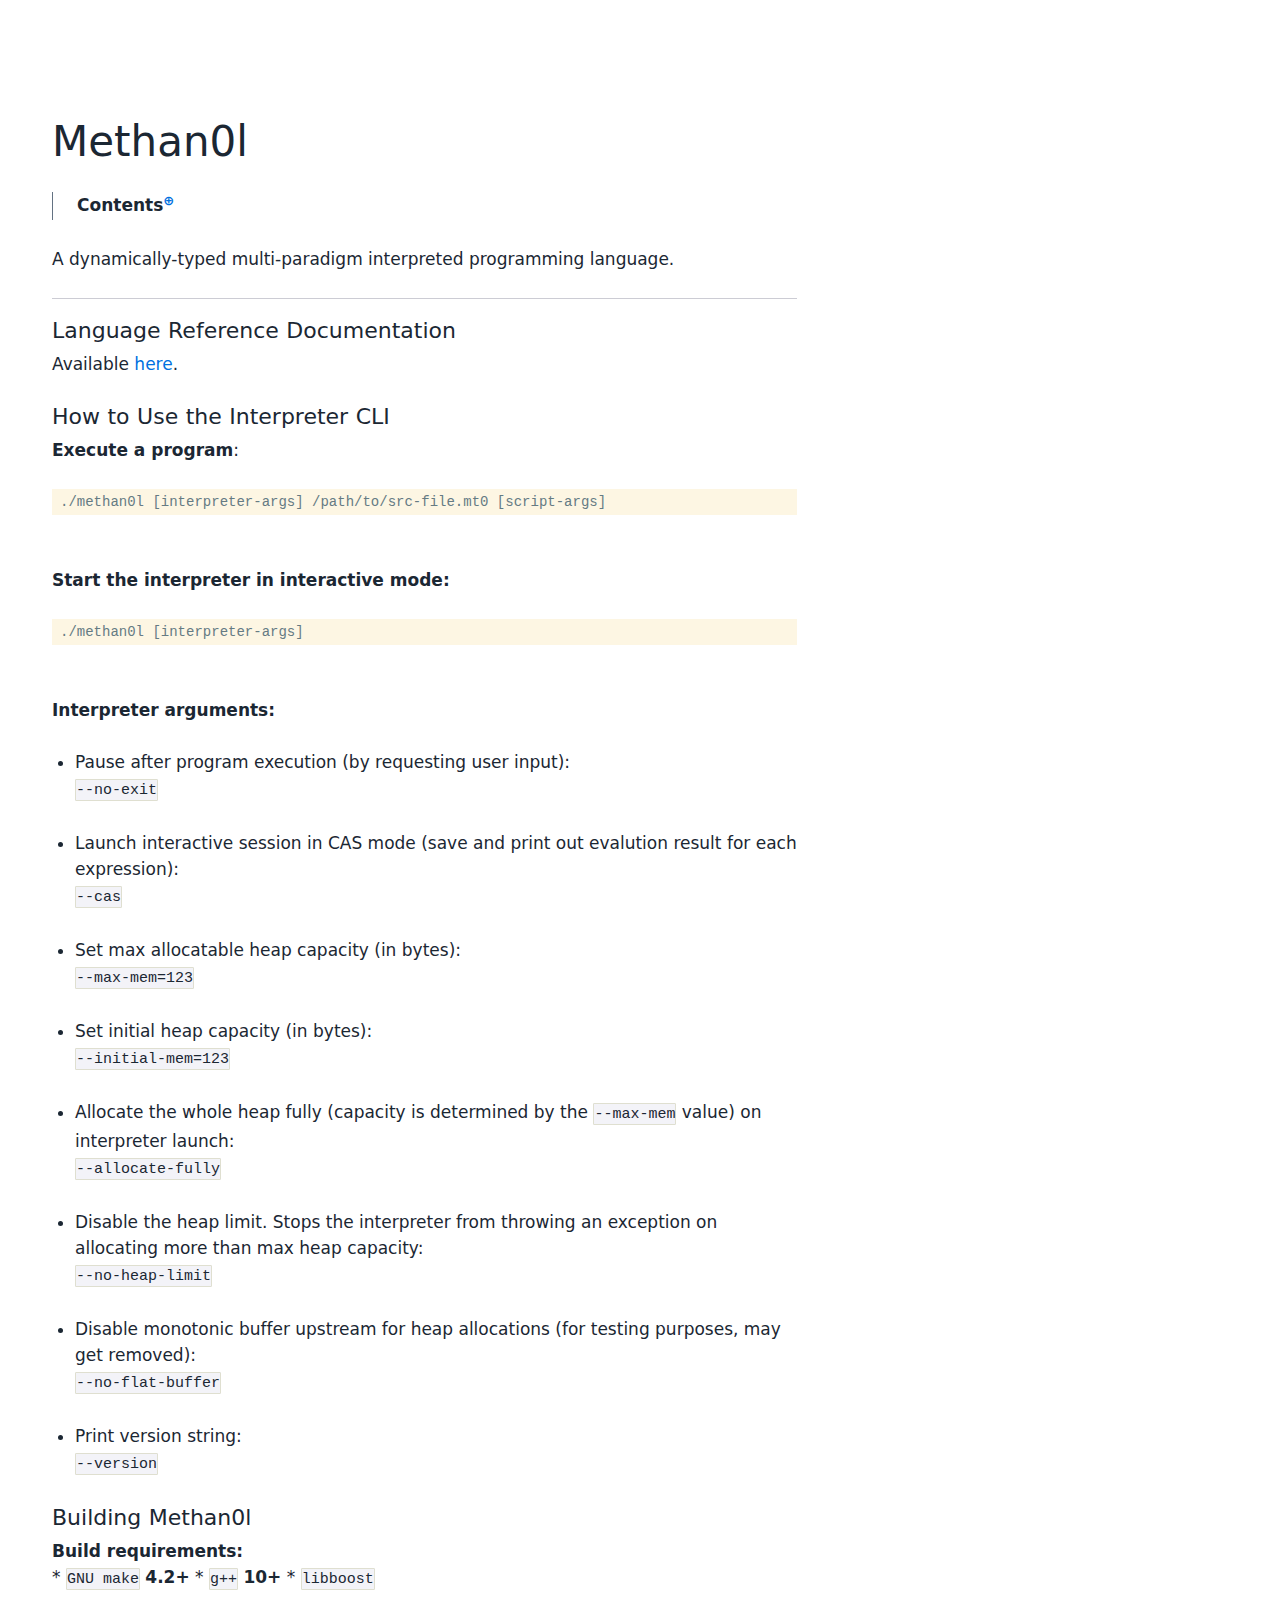
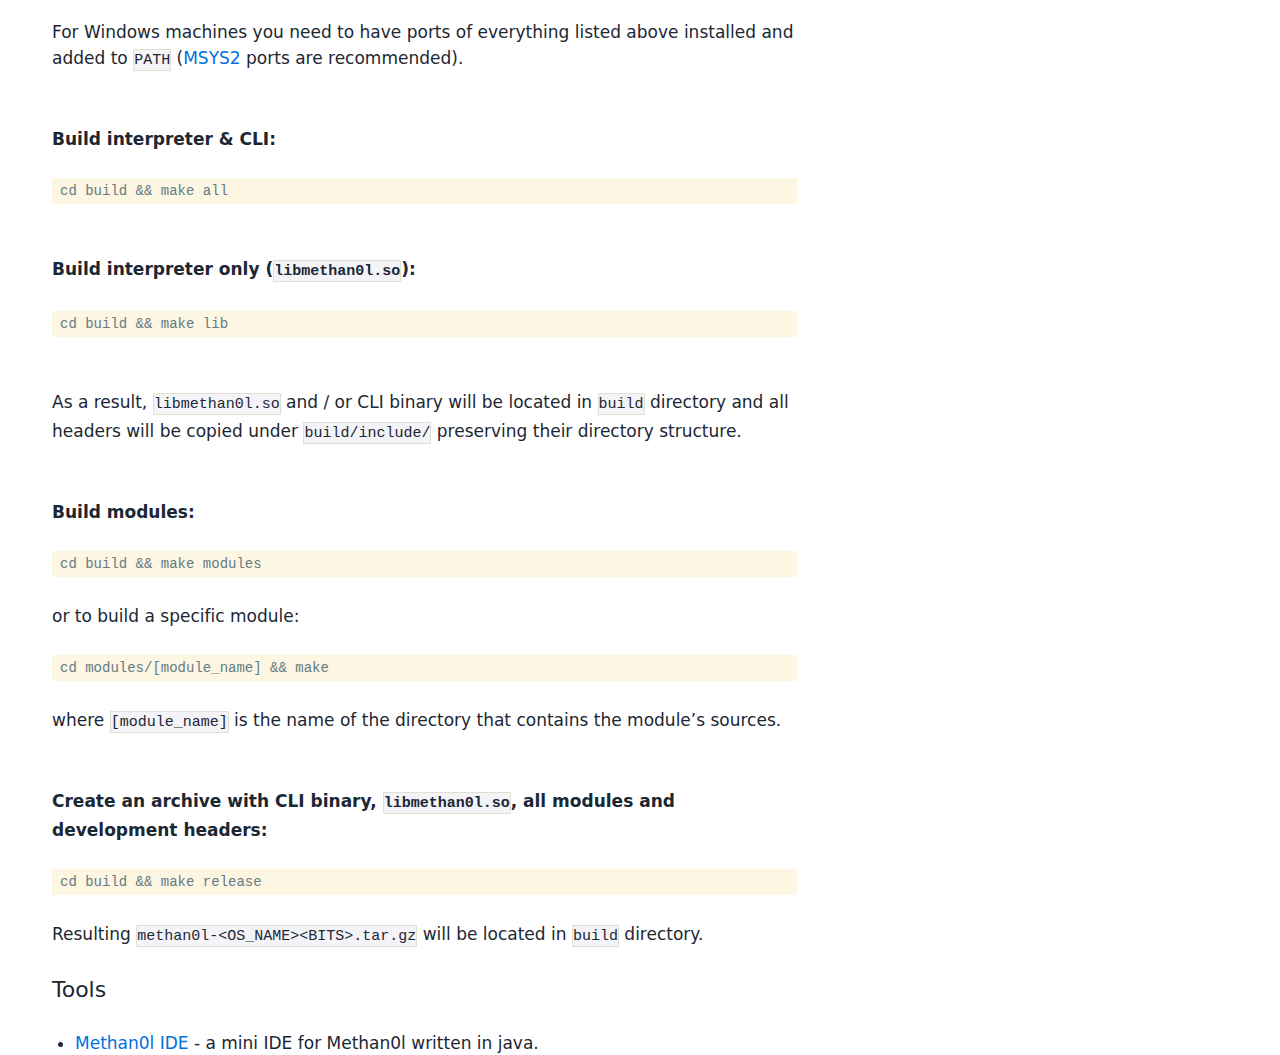
==== index.html @ 32762dda "Index page" ====
<!DOCTYPE html>
<html xmlns="http://www.w3.org/1999/xhtml" lang xml:lang>
<head>
  <meta charset="utf-8" />
  <meta name="generator" content="pandoc-markdown-css-theme" />
  <meta name="viewport" content="width=device-width, initial-scale=1.0, user-scalable=yes" />
  <meta name="keywords" content="Methan0l" />
  <title>Methan0l</title>
  <style type="text/css">
:root {

color-scheme: dark;
--background-color: #fff;
--color-text: #1b2733;
--color-text-secondary: #637282;
--color-link: #0070e0;
--color-sidenote: #616970;
--highlight-red: #ea9999;
--highlight-yellow: #ffe599;
--highlight-green: #b6d7a8;
--highlight-blue: #a4c2f4;
--highlight-purple: #b4a7d6;
--color-inline-code: #1b2733;
--color-inline-code-bg: #f3f3f8;
--color-border: #dfdfd0;
--color-border-heavy: #ccccd4;
--color-table-heading: #f3f3fb;

--font-family-prose: system-ui,-apple-system,BlinkMacSystemFont,"Segoe UI",Roboto,Oxygen,Ubuntu,Cantarell,"Open Sans","Helvetica Neue",sans-serif;
--font-family-heading: system-ui,-apple-system,BlinkMacSystemFont,"Segoe UI",Roboto,Oxygen,Ubuntu,Cantarell,"Open Sans","Helvetica Neue",sans-serif;
--font-family-code: Menlo, monospace;
--side-note-number-font-family: var(--font-family-prose);
--line-height: 26px;
--font-size: 17px;
--inline-code-font-size: 15px;
--code-block-font-size: 14px;
--code-block-side-padding: 8px;
--line-numbers-font-size: 12px;
--tight-code-line-height: 18px;
--tight-code-padding-top: 5px;
--side-note-line-height: 20px;
--side-note-font-size: 13px;
--side-note-code-font-size: 13px;
--side-note-baseline-offset: 4px;
--side-note-sup-offset: -6px;
--side-note-number-hang-left: -6px;
--side-note-text-indent: -9px;
--heading-font-weight: 500;
--title-font-size: 42px;
--title-code-font-size: 40px;
--title-line-height: 48px;
--title-margin-top: 92px;
--h1-font-size: 32px;
--h1-code-font-size: 29px;
--h1-line-height: 36px;
--h1-word-spacing: 1px;
--h1-margin-top: 30px;
--h1-margin-bottom: 12px;
--h2-font-size: 22px;
--h2-code-font-size: 20px;
--h2-line-height: 28px;
--h2-word-spacing: 0.5px;
--h2-margin-top: 18px;
--h2-margin-bottom: 6px;
--ul-indent-size: 23px;
--ol-indent-size: 19px;
--ol-li-padding-left: 4px;
--hr-margin-top: 18px;
--hr-margin-bottom: calc(var(--line-height) - var(--hr-margin-top) - 1px);
--extra-wide-scale-factor: 1.5;
--figcaption-line-height: 21px;
--figcaption-font-size: 14px;
--figcaption-code-font-size: 13px;
--figcaption-gap: 6px;
--captioned-figure-gap: 10px;
--table-line-height: 21px;
--table-font-size: 14px;
--table-code-font-size: 13px;
--nav-toc-font-size: 12px;
--nav-toc-code-font-size: 12px;
--nav-toc-indent: 15px;
--nav-toc-baseline-offset: 2px;

--main-width: 745px;

--main-width-narrow: 550px;
--side-note-max-width: 300px;
}
@media (prefers-color-scheme: dark) {
:root {
--background-color: #161313;
--color-text: #f7f5f2;
--color-text-secondary: #9d9b99;
--color-link: #2994ff;
--color-sidenote: #b4b2af;
--highlight-red: #660000;
--highlight-yellow: #7f6000;
--highlight-green: #274e13;
--highlight-blue: #1c4587;
--highlight-purple: #351c75;
--color-inline-code: #f7f5f2;
--color-inline-code-bg: #242121;
--color-border: #393635;
--color-border-heavy: #524f4d;
--color-table-heading: #242121;
}
}
*, *:after, *:before {
box-sizing: border-box;
margin: 0;
padding: 0;
-webkit-tap-highlight-color: rgba(0,0,0,0);
-webkit-font-smoothing: antialiased;
-moz-osx-font-smoothing: grayscale;
}
html {

-webkit-text-size-adjust: 100%;
}
body {
font-family: var(--font-family-prose);
color: var(--color-text);
font-size: var(--font-size);
line-height: var(--line-height);
-webkit-font-variant-ligatures: no-common-ligatures;
font-variant-ligatures: no-common-ligatures;

hanging-punctuation: first;
margin: 0;
padding: 0;
padding-top: var(--title-margin-top);
width: 100%;
background-color: var(--background-color);
}
@media print {
body {
background-color: initial;
}
}


.only-light-mode {
display: inherit;
}
.only-dark-mode {
display: none;
}
@media (prefers-color-scheme: dark) {
.only-light-mode {
display: none;
}
.only-dark-mode {
display: inherit;
}
}



.sidenote,
.marginnote {
color: var(--color-sidenote);
font-size: var(--side-note-font-size);
line-height: var(--side-note-line-height);
vertical-align: baseline;

margin-top: var(--side-note-baseline-offset);
}
.sidenote code,
.marginnote code {
color: var(--color-sidenote);
}
main {
counter-reset: sidenote-counter;
}
.sidenote-number {
counter-increment: sidenote-counter;
}
.sidenote-number:after,
.sidenote:before {
content: counter(sidenote-counter);
position: relative;
}
nav#TOC label,
label.margin-toggle:not(.sidenote-number),
.sidenote-number:after,
.sidenote:before,
.footnote-ref sup,
sup {
font-size: var(--side-note-font-size);
font-weight: 700;
font-family: var(--side-note-number-font-family);
-webkit-font-feature-settings: "tnum" 1;
font-feature-settings: "tnum" 1;

vertical-align: baseline;
position: relative;
top: var(--side-note-sup-offset);
}
sup {
font-weight: inherit;
}

.sidenote:before { left: var(--side-note-number-hang-left); }

.sidenote { text-indent: var(--side-note-text-indent); }


input.margin-toggle {
display: none;
}
label.margin-toggle:not(.sidenote-number) {
display: none;
}
label.sidenote-number {
display: inline;
}

@media screen and (max-width: calc(26px + 550px + 26px + 169px + 26px - 1px)) {
.margin-toggle:checked + .sidenote,
.margin-toggle:checked + .marginnote {
margin-top: var(--side-note-line-height);
vertical-align: baseline;
}
label.margin-toggle {
color: var(--color-link);
}
label.margin-toggle:not(.sidenote-number) {
display: inline;
}
label {
cursor: pointer;
}
}



h1, h2 {
font-family: var(--font-family-heading);
font-weight: var(--heading-font-weight);
}
h4, h5, h6 {
font-weight: bold;
}
h1.title {
margin-top: var(--line-height);
margin-bottom: var(--line-height);
font-size: var(--title-font-size);
line-height: var(--title-line-height);
}
h1.title code {
font-size: var(--title-code-font-size);
}
h1:not(.title) {
font-size: var(--h1-font-size);
line-height: var(--h1-line-height);
word-spacing: var(--h1-word-spacing);
margin-top: var(--h1-margin-top);
margin-bottom: var(--h1-margin-bottom);
}
h1:not(.title) code {
font-size: var(--h1-code-font-size);
}
h2 {
font-size: var(--h2-font-size);
line-height: var(--h2-line-height);
word-spacing: var(--h2-word-spacing);
margin-top: var(--h2-margin-top);
margin-bottom: var(--h2-margin-bottom);
}
h2 code {
font-size: var(--h2-code-font-size);
}
h3 {
font-size: var(--font-size);
line-height: var(--line-height);
font-weight: bold;
}
h1:not(.title) + *, h1:not(.title) + p { margin-top: var(--h1-margin-bottom); }
h2 + *, h2 + p { margin-top: var(--h2-margin-bottom); }
h3 + *, h3 + p { margin-top: 0; }


p, main > ul, main > ol, div.sourceCode, main > pre, img, table {
margin-top: var(--line-height);
margin-bottom: var(--line-height)
}
ul:not(.task-list) {
margin-left: var(--ul-indent-size);
}
ol {
margin-left: var(--ol-indent-size);
}
ul.task-list {
list-style: none;
margin-left: var(--ul-indent-size);
}
ul.task-list > li {
position: relative;
}
ul.task-list > li > input[type="checkbox"] {
position: absolute;
left: calc(-1 * var(--ul-indent-size));
height: var(--line-height);
}
ol > li {
padding-left: var(--ol-li-padding-left);
}
ol { list-style-type: decimal; }
ol ol { list-style-type: lower-alpha; }
ol ol ol { list-style-type: lower-roman; }
ol ol ol ol { list-style-type: decimal; }
ol ol ol ol ol { list-style-type: lower-alpha; }
ol ol ol ol ol ol { list-style-type: lower-roman; }
ol ol ol ol ol ol ol { list-style-type: decimal; }
ol ol ol ol ol ol ol ol { list-style-type: lower-alpha; }
ol ol ol ol ol ol ol ol ol { list-style-type: lower-roman; }
ul { list-style-type: disc; }
ul ul { list-style-type: circle; }
ul ul ul { list-style-type: square; }
ul ul ul ul { list-style-type: disc; }
ul ul ul ul ul { list-style-type: circle; }
ul ul ul ul ul ul { list-style-type: square; }
ul ul ul ul ul ul ul { list-style-type: disc; }
ul ul ul ul ul ul ul ul { list-style-type: circle; }
ul ul ul ul ul ul ul ul ul { list-style-type: square; }
blockquote {
border-left: 1px solid var(--color-text-secondary);
padding-left: 1.5rem;
font-style: italic;
}
blockquote > p {
margin-top: 0;
}
blockquote em, blockquote i, blockquote .sidenote-wrapper {
font-style: normal;
}
hr {
margin-top: var(--hr-margin-top);
margin-bottom: var(--hr-margin-bottom);
border-style: solid;
color: var(--color-border-heavy);
border-width: 1px 0 0;
}
a code, a:link code, a:visited code,
a, a:link, a:visited {
color: var(--color-link);
text-decoration: none;
}
a:hover {
text-decoration: underline;
}
span.mark, mark {

color: inherit;
padding: 2px 0 1px;
}
span.mark.red, mark.red { background-color: var(--highlight-red); }
span.mark.yellow, mark.yellow { background-color: var(--highlight-yellow); }
span.mark.green, mark.green { background-color: var(--highlight-green); }
span.mark.blue, mark.blue { background-color: var(--highlight-blue); }
span.mark.purple, mark.purple { background-color: var(--highlight-purple); }
.subtitle {
margin-top: 0;
}
.author, .date {
margin-top: 0;
margin-bottom: 0;
}
.signoff {
margin-top: calc(4 * var(--line-height));
margin-bottom: calc(4 * var(--line-height));
}

span.smallcaps{ font-variant: small-caps; }
span.underline{ text-decoration: underline; }
.katex-display {
background: var(--background-color);
transform: translateZ(0px);
}
@media print {
.katex-display {
background-color: initial;
}
}



code {
font-family: var(--font-family-code);
word-spacing: normal;

color: var(--color-inline-code);
background-color: var(--color-inline-code-bg);
font-size: var(--inline-code-font-size);
margin: 0;
padding: 2px 0 1px;
border: 1px solid var(--color-border);
border-radius: 1px;
}
.sidenote code,
.marginnote code {
font-size: var(--side-note-code-font-size);
}
pre code {

color: inherit;
background-color: inherit;
font-size: var(--code-block-font-size);
line-height: var(--line-height);
margin: initial;
padding: initial;
border: initial;
border-radius: initial;
}
pre > code {
position: relative; 
display: inline-block;
min-width: 100%;
z-index: 1;
white-space: pre-wrap;
padding: 0 var(--code-block-side-padding);
}
code.sourceCode::selection {

background: transparent;
}
.wide > pre, .wide > div.sourceCode {

transform: translateZ(0px);
}
.wide pre > code {
white-space: pre;
}
pre.numberSource code {
counter-reset: source-line 0;
}
pre > code.sourceCode > span {
line-height: var(--line-height);
display: inline-block;
min-width: 100%;
}
div.sourceCode {

--line-numbers-width: calc(4 * var(--line-numbers-font-size));
--line-numbers-negative-width: calc(-1 * var(--line-numbers-width));
margin-left: var(--line-numbers-negative-width);
}
div.sourceCode > pre {
margin-left: var(--line-numbers-width);
}
pre.numberSource > code.sourceCode > span {
counter-increment: source-line;
padding-left: var(--line-numbers-width);
text-indent: var(--line-numbers-negative-width);
position: relative;
left: var(--line-numbers-negative-width);
}
pre.numberSource > code.sourceCode > span > a:first-child::before {
-webkit-touch-callout: none;
-webkit-user-select: none;
-khtml-user-select: none;
-moz-user-select: none;
-ms-user-select: none;
user-select: none;
content: counter(source-line);
font-size: var(--line-numbers-font-size);
text-decoration: none;
position: relative;
text-align: right;
display: inline-block;
padding: 0 calc(2 * var(--code-block-side-padding));
width: var(--line-numbers-width);
}
pre > code.sourceCode > span > a:first-child::before:hover {
text-decoration: underline;
}

.tight-code pre,
pre.tight-code {
padding-top: var(--tight-code-padding-top);
}
pre.tight-code code,
.tight-code pre code,
.tight-code pre > code.sourceCode > span,
pre.tight-code > code.sourceCode > span {
line-height: var(--tight-code-line-height);
}


pre > code.sourceCode > span::after {
position: absolute;
background-color: var(--color-code-highlight-bg);
z-index: -1;
left: calc(var(--line-numbers-width) - var(--code-block-side-padding));
right: calc(var(--line-numbers-negative-width) - var(--code-block-side-padding));
top: 0;
height: 100%;
}
pre.hl-1 > code.sourceCode > span:nth-of-type(1)::after { content: ""; }
pre.hl-2 > code.sourceCode > span:nth-of-type(2)::after { content: ""; }
pre.hl-3 > code.sourceCode > span:nth-of-type(3)::after { content: ""; }
pre.hl-4 > code.sourceCode > span:nth-of-type(4)::after { content: ""; }
pre.hl-5 > code.sourceCode > span:nth-of-type(5)::after { content: ""; }
pre.hl-6 > code.sourceCode > span:nth-of-type(6)::after { content: ""; }
pre.hl-7 > code.sourceCode > span:nth-of-type(7)::after { content: ""; }
pre.hl-8 > code.sourceCode > span:nth-of-type(8)::after { content: ""; }
pre.hl-9 > code.sourceCode > span:nth-of-type(9)::after { content: ""; }
pre.hl-10 > code.sourceCode > span:nth-of-type(10)::after { content: ""; }
pre.hl-11 > code.sourceCode > span:nth-of-type(11)::after { content: ""; }
pre.hl-12 > code.sourceCode > span:nth-of-type(12)::after { content: ""; }
pre.hl-13 > code.sourceCode > span:nth-of-type(13)::after { content: ""; }
pre.hl-14 > code.sourceCode > span:nth-of-type(14)::after { content: ""; }
pre.hl-15 > code.sourceCode > span:nth-of-type(15)::after { content: ""; }
pre.hl-16 > code.sourceCode > span:nth-of-type(16)::after { content: ""; }
pre.hl-17 > code.sourceCode > span:nth-of-type(17)::after { content: ""; }
pre.hl-18 > code.sourceCode > span:nth-of-type(18)::after { content: ""; }
pre.hl-19 > code.sourceCode > span:nth-of-type(19)::after { content: ""; }
pre.hl-20 > code.sourceCode > span:nth-of-type(20)::after { content: ""; }
pre.hl-21 > code.sourceCode > span:nth-of-type(21)::after { content: ""; }
pre.hl-22 > code.sourceCode > span:nth-of-type(22)::after { content: ""; }
pre.hl-23 > code.sourceCode > span:nth-of-type(23)::after { content: ""; }
pre.hl-24 > code.sourceCode > span:nth-of-type(24)::after { content: ""; }
pre.hl-25 > code.sourceCode > span:nth-of-type(25)::after { content: ""; }
pre.hl-26 > code.sourceCode > span:nth-of-type(26)::after { content: ""; }
pre.hl-27 > code.sourceCode > span:nth-of-type(27)::after { content: ""; }
pre.hl-28 > code.sourceCode > span:nth-of-type(28)::after { content: ""; }
pre.hl-29 > code.sourceCode > span:nth-of-type(29)::after { content: ""; }
pre.hl-30 > code.sourceCode > span:nth-of-type(30)::after { content: ""; }
pre.hl-31 > code.sourceCode > span:nth-of-type(31)::after { content: ""; }
pre.hl-32 > code.sourceCode > span:nth-of-type(32)::after { content: ""; }
pre.hl-33 > code.sourceCode > span:nth-of-type(33)::after { content: ""; }
pre.hl-34 > code.sourceCode > span:nth-of-type(34)::after { content: ""; }
pre.hl-35 > code.sourceCode > span:nth-of-type(35)::after { content: ""; }
pre.hl-36 > code.sourceCode > span:nth-of-type(36)::after { content: ""; }
pre.hl-37 > code.sourceCode > span:nth-of-type(37)::after { content: ""; }
pre.hl-38 > code.sourceCode > span:nth-of-type(38)::after { content: ""; }
pre.hl-39 > code.sourceCode > span:nth-of-type(39)::after { content: ""; }
pre.hl-40 > code.sourceCode > span:nth-of-type(40)::after { content: ""; }




figure {
margin-bottom: var(--captioned-figure-gap);
}
figure + p {
margin-top: var(--captioned-figure-gap);
}
figure > img, figure > pre, figure > div.sourceCode {
margin-bottom: var(--figcaption-gap);
}
img {
width: 100%;
display: block;
}
.wide img {

transform: translateZ(0px);
}
figcaption {
font-size: var(--figcaption-font-size);
line-height: var(--figcaption-line-height);
font-style: italic;
text-align: center;
color: var(--color-text-secondary);
}
.left-align-caption figcaption {
text-align: left;
}
figcaption code {
font-size: var(--figcaption-code-font-size);
}


table {
-webkit-font-feature-settings: "tnum" 1;
font-feature-settings: "tnum" 1;
font-size: var(--table-font-size);
line-height: var(--table-line-height);
border-spacing: 0;
border-collapse: collapse;
border: 1px solid var(--color-border-heavy);
width: 100%;

background-color: var(--background-color);
}
@media print {
table {
background-color: initial;
}
}
table code {
font-size: var(--table-code-font-size);
}
table pre code {
font-size: inherit;
}
.wide table {

transform: translateZ(0px);
}
table td, table th {
border: 1px solid var(--color-border-heavy);
padding: 5px 8px;
min-width: 100px;
}
table th {
background-color: var(--color-table-heading);
}
table > caption {
caption-side: bottom;
margin-top: var(--figcaption-gap);
margin-bottom: calc(var(--captioned-figure-gap) - var(--line-height));
font-size: var(--figcaption-font-size);
line-height: var(--figcaption-line-height);
font-style: italic;
text-align: center;
color: var(--color-text-secondary);
}
.left-align-caption table > caption {
text-align: left;
}
table > caption code {
font-size: var(--figcaption-code-font-size);
}

.note table {
font-size: inherit;
line-height: inherit;
}
.note table, .note td {
border: none;
}
.note.red td { background: var(--highlight-red); }
.note.yellow td { background: var(--highlight-yellow); }
.note.green td { background: var(--highlight-green); }
.note.blue td { background: var(--highlight-blue); }
.note.purple td { background: var(--highlight-purple); }


.date.before-toc {
padding-bottom: var(--line-height);
}
nav#TOC {
margin-bottom: var(--line-height);
border-left: 1px solid var(--color-text-secondary);
padding-left: 1.5rem;
}
nav#TOC input {
display: none;
}
nav#TOC label {
color: var(--color-link);
cursor: pointer;
}
nav#TOC > ul {
display: none;
}
nav#TOC > input:checked + ul {
display: block;
}
@media print {
nav#TOC > input + ul {
display: block;
}
}

@media screen and (min-width: calc(745px + 2 * (52px + 206px + 52px) - 1px)) {
header {
margin-bottom: var(--line-height);
}
.date.before-toc {
padding-bottom: initial;
}
nav#TOC {

margin-bottom: initial;
border-left: initial;
padding-left: initial;
position: sticky;
margin-top: calc(var(--nav-toc-baseline-offset));
float: left;
top: var(--line-height);
font-size: var(--nav-toc-font-size);
color: var(--color-text-secondary);
margin-left: var(--line-height);
max-width: calc((100vw - var(--main-width)) / 2 - 2 * var(--line-height));
max-height: calc(100vh - 2 * var(--line-height));
overflow-y: auto;
}
nav#TOC label {
display: none;
}
nav#TOC ul {
display: block;
list-style: none;
margin-left: var(--nav-toc-indent);
}
nav#TOC > ul {
margin-left: 0;
}
nav#TOC li {
white-space: nowrap;
overflow: hidden;
text-overflow: ellipsis;
}
nav#TOC code {
font-size: var(--nav-toc-code-font-size);
}
nav#TOC code,
nav#TOC a,
nav#TOD a:link,
nav#TOD a:visited {
color: var(--color-text-secondary);
}
nav#TOC a:hover,
nav#TOC a:hover code {
text-decoration: none;
color: var(--color-link);
}
}


.sidenote,
.marginnote {
float: right;
clear: right;
position: relative;
width: var(--computed-width);
max-width: var(--side-note-max-width);
margin-right: calc(-1 * min(var(--computed-width), var(--side-note-max-width)) - var(--margin-left));
}


@media screen and (min-width: calc(745px + 2 * (52px + 206px + 52px))) {
header,
main,
footer {
max-width: var(--main-width);
}
header,
main,
footer {
padding-left: 35px;
margin-left: auto;
margin-right: auto;
}
.sidenote,
.marginnote {
--margin-left: calc(2 * var(--line-height));
--margin-right: var(--margin-left);
--computed-width: calc((100vw - 100%) / 2 - var(--margin-right) - var(--margin-left));
}
.wide {
width: 100%;
overflow-x: auto;
}
.wide.extra-wide {
margin-left: calc((1 - var(--extra-wide-scale-factor)) / 2 * 100%);
width: calc(var(--extra-wide-scale-factor) * 100%);
}
.wide.full-width {
margin-left: calc(var(--line-height) - ((100vw - var(--main-width)) / 2));
width: calc(100vw - 2 * var(--line-height));
}
.wide.extra-wide figcaption,
.wide.extra-wide table > caption {
margin-left: calc(((var(--extra-wide-scale-factor) - 1) / 2) * var(--main-width));
max-width: var(--main-width);
margin-right: calc(100% - var(--main-width) - (((var(--extra-wide-scale-factor) - 1) / 2) * var(--main-width)));
}
.wide.full-width figcaption,
.wide.full-width table > caption {
margin-left: calc((100vw - var(--main-width)) / 2 - var(--line-height));
max-width: var(--main-width);
margin-right: calc(100% - var(--main-width) - ((100vw - var(--main-width)) / 2 - var(--line-height)));
}
}



@media screen and (min-width: calc(52px + 745px + 52px + 206px + 52px)) and (max-width: calc(745px + 2 * (52px + 206px + 52px) - 1px)) {
header,
nav#TOC,
main,
footer {
margin-left: calc(2 * var(--line-height));
max-width: var(--main-width);
margin-right: auto;
}
.sidenote,
.marginnote {
--margin-left: calc(2 * var(--line-height));
--margin-right: var(--margin-left);
--computed-width: calc(100vw - var(--main-width) - calc(2 * var(--line-height)) - var(--margin-right) - var(--margin-left));
}
.wide {
width: 100%;
overflow-x: auto;
overflow-y: hidden;
}
.wide.extra-wide {
margin-left: calc(-1 * var(--line-height));
width: calc(100vw - 2 * var(--line-height));
max-width: calc(var(--extra-wide-scale-factor) * var(--main-width));
}
.wide.full-width {
margin-left: calc(-1 * var(--line-height));
width: calc(100vw - 2 * var(--line-height));
max-width: calc(100vw - 2 * var(--line-height));
}
.wide.extra-wide .katex-display,
.wide.full-width .katex-display {
padding-left: var(--line-height);
padding-right: var(--line-height);
}
.wide.extra-wide .katex-display,
.wide.extra-wide .katex-display > .katex,
.wide.full-width .katex-display,
.wide.full-width .katex-display > .katex {
text-align: left;
}
.wide.extra-wide figcaption,
.wide.extra-wide table > caption,
.wide.full-width figcaption,
.wide.full-width table > caption {
text-align: left;
margin-left: var(--line-height);
max-width: var(--main-width);
}
}



@media screen and (min-width: calc(26px + 550px + 26px + 169px + 26px)) and (max-width: calc(52px + 745px + 52px + 206px + 52px - 1px)) {
header,
nav#TOC,
main,
footer {
margin-left: var(--line-height);
max-width: calc(max(var(--main-width-narrow), 100vw - (3 * var(--line-height)) - var(--side-note-max-width)));
margin-right: auto;
}
.sidenote,
.marginnote {
--margin-left: var(--line-height);
--margin-right: var(--line-height);
--computed-width: calc(100vw - var(--main-width-narrow) - var(--line-height) - var(--margin-right) - var(--margin-left));
}
.wide {
width: var(--main-width);
overflow-x: auto;
overflow-y: hidden;
}
.wide .katex-display,
.wide .katex-display > .katex {
text-align: left;
}
.wide figcaption,
.wide table > caption {
text-align: left;
max-width: var(--main-width-narrow);
}
.wide.extra-wide,
.wide.full-width {
width: calc(100vw - 2 * var(--line-height));
}
}



@media screen and (max-width: calc(26px + 550px + 26px + 169px + 26px - 1px)) {
header,
nav#TOC,
main,
footer {
margin-left: var(--line-height);
margin-right: var(--line-height);
}
.sidenote,
.marginnote {
display: none;
}
.margin-toggle:checked + .sidenote,
.margin-toggle:checked + .marginnote {
display: block;
float: left;
clear: both;
width: 100%;
max-width: 100%;
}
.wide {
width: 100%;
overflow-x: auto;
overflow-y: hidden;
}
.wide .katex-display,
.wide .katex-display > .katex {
text-align: left;
}
.wide figcaption,
.wide table > caption {
text-align: left;
max-width: calc(100vw - 2 * var(--line-height));
}
}


@page {
size: letter;
margin: 0.5in;

margin-left: 0.25in;
}
@media print {
:root {
--line-height: 18px;
--font-size: 12px;
--inline-code-font-size: 11px;
--code-block-font-size: 10px;
--code-block-side-padding: 6px;
--line-numbers-font-size: 8.5px;
--tight-code-line-height: 12.5px;
--tight-code-padding-top: 2px;
--side-note-line-height: 14px;
--side-note-font-size: 9px;
--side-note-code-font-size: 9px;
--side-note-baseline-offset: 3px;
--side-note-sup-offset: -4px;
--side-note-number-hang-left: -4px;
--side-note-text-indent: -6.5px;
--title-font-size: 30px;
--title-code-font-size: 29px;
--title-line-height: 37px;
--title-margin-top: 71px;
--h1-font-size: 22px;
--h1-code-font-size: 20px;
--h1-line-height: 28px;
--h1-word-spacing: 0.5px;
--h1-margin-top: 18px;
--h1-margin-bottom: 6px;
--h2-font-size: 16.5px;
--h2-code-font-size: 15px;
--h2-line-height: 22px;
--h2-word-spacing: 0px;
--h2-margin-top: 14px;
--h2-margin-bottom: 4.5px;
--ul-indent-size: 18px;
--ol-indent-size: 14px;
--hr-margin-top: 14px;
--figcaption-line-height: 16px;
--figcaption-font-size: 10px;
--figcaption-code-font-size: 9.5px;
--figcaption-gap: 4.5px;
--captioned-figure-gap: 7.5px;
--table-line-height: 16px;
--table-font-size: 10px;
--table-code-font-size: 9.5px;
--nav-toc-font-size: 8.5px;
--nav-toc-code-font-size: 8.5px;
}
body {
padding-top: 0;

padding-left: 0.25in;
}
header,
nav#TOC,
main,
footer {
width: 5.25in;
margin-right: auto;
}
.sidenote,
.marginnote {
width: 2in;
margin-right: -2.25in;
}
.wide {
width: 7.5in;
overflow-x: hidden;
overflow-y: hidden;
}
.wide .katex-display,
.wide .katex-display > .katex {
text-align: left;
}
.wide figcaption,
.wide table > caption {
text-align: left;
width: 5.25in;
}
.wide pre > code {
white-space: pre-wrap;
}
}
h1, h2, h3 {
page-break-after: avoid;
}
table, figure, pre, img {
page-break-inside: avoid;
}



</style>
  <style type="text/css">:root {
--solarized-base03: #002b36;
--solarized-base02: #073642;
--solarized-base01: #586e75;
--solarized-base00: #657b83;
--solarized-base0: #839496;
--solarized-base1: #93a1a1;
--solarized-base2: #eee8d5;
--solarized-base3: #fdf6e3;
--solarized-yellow: #b58900;
--solarized-orange: #cb4b16;
--solarized-red: #dc322f;
--solarized-magenta: #d33682;
--solarized-violet: #6c71c4;
--solarized-blue: #268bd2;
--solarized-cyan: #2aa198;
--solarized-green: #859900;
}
@media (prefers-color-scheme: dark) {
:root {
--solarized-base03: #fdf6e3;
--solarized-base02: #eee8d5;
--solarized-base01: #93a1a1;
--solarized-base00: #839496;
--solarized-base0: #657b83;
--solarized-base1: #586e75;
--solarized-base2: #073642;
--solarized-base3: #002b36;
}
}
pre, pre.numberSource {
background: var(--solarized-base3);

--color-code-highlight-bg: var(--solarized-base2);
}
pre code { color: var(--solarized-base00); }
pre.numberSource > code.sourceCode > span > a:first-child::before {
color: var(--solarized-base1);
}
code span.kw { color: var(--solarized-green); font-weight: normal; font-style: normal; } 
code span.dt { color: var(--solarized-yellow); font-weight: normal; font-style: normal; } 
code span.dv { color: var(--solarized-cyan); font-weight: normal; font-style: normal; } 
code span.bn { color: var(--solarized-cyan); font-weight: normal; font-style: normal; } 
code span.fl { color: var(--solarized-cyan); font-weight: normal; font-style: normal; } 
code span.ch { color: var(--solarized-cyan); font-weight: normal; font-style: normal; } 
code span.st { color: var(--solarized-cyan); font-weight: normal; font-style: normal; } 
code span.co { color: var(--solarized-base1); font-weight: normal; font-style: italic; } 
code span.ot { color: var(--solarized-blue); font-weight: normal; font-style: normal; } 
code span.al { color: var(--solarized-red); font-weight: normal; font-style: normal; } 
code span.fu { color: var(--solarized-blue); font-weight: normal; font-style: normal; } 
code span.er { color: var(--solarized-red); font-weight: normal; font-style: normal; } 
code span.wa { color: var(--solarized-orange); font-weight: normal; font-style: italic; } 
code span.cn { color: var(--solarized-cyan); font-weight: normal; font-style: normal; } 
code span.sc { color: var(--solarized-red); font-weight: normal; font-style: normal; } 
code span.vs { color: var(--solarized-cyan); font-weight: normal; font-style: normal; } 
code span.ss { color: var(--solarized-red); font-weight: normal; font-style: normal; } 
code span.im { color: var(--solarized-base00); font-weight: normal; font-style: normal; } 
code span.va { color: var(--solarized-blue); font-weight: normal; font-style: normal; } 
code span.cf { color: var(--solarized-green); font-weight: normal; font-style: normal; } 
code span.op { color: var(--solarized-green); font-weight: normal; font-style: normal; } 
code span.bu { color: var(--solarized-base00); font-weight: normal; font-style: normal; } 
code span.ex { color: var(--solarized-base00); font-weight: normal; font-style: normal; } 
code span.pp { color: var(--solarized-orange); font-weight: normal; font-style: normal; } 
code span.at { color: var(--solarized-base00); font-weight: normal; font-style: normal; } 
code span.do { color: var(--solarized-base1); font-weight: normal; font-style: italic; } 
code span.an { color: var(--solarized-base1); font-weight: normal; font-style: italic; } 
code span.cv { color: var(--solarized-base1); font-weight: normal; font-style: italic; } 
code span.in { color: var(--solarized-base1); font-weight: normal; font-style: italic; } 
a.sourceLine::before { text-decoration: none; }

code.diff span.kw { color: var(--solarized-yellow); font-weight: normal; font-style: normal; } 
code.diff span.dt { color: var(--solarized-blue); font-weight: normal; font-style: normal; } 
code.diff span.st { color: var(--solarized-red); font-weight: normal; font-style: normal; } 
code.diff span.va { color: var(--solarized-green); font-weight: normal; font-style: normal; } 
</style>
</head>
<body>

<header>
<h1 class="title">Methan0l</h1>
<blockquote class="metadata">
</blockquote>
</header>

<nav id="TOC" role="doc-toc">
    <strong>Contents</strong><label for="contents">⊕</label>
  <input type="checkbox" id="contents">
  <ul>
  <li><a href="#language-reference-documentation" id="toc-language-reference-documentation">Language Reference
  Documentation</a></li>
  <li><a href="#how-to-use-the-interpreter-cli" id="toc-how-to-use-the-interpreter-cli">How to Use the Interpreter
  CLI</a></li>
  <li><a href="#building-methan0l" id="toc-building-methan0l">Building
  Methan0l</a></li>
  <li><a href="#tools" id="toc-tools">Tools</a></li>
  </ul>
</nav>

<main>
<p>A dynamically-typed multi-paradigm interpreted programming
language.</p>
<hr />
<h2 id="language-reference-documentation">Language Reference
Documentation</h2>
<p>Available <a href="https://hitonoriol.github.io/methan0l-docs/">here</a>.</p>
<h2 id="how-to-use-the-interpreter-cli">How to Use the Interpreter
CLI</h2>
<p><strong>Execute a program</strong>:</p>
<pre><code>./methan0l [interpreter-args] /path/to/src-file.mt0 [script-args]</code></pre>
<p><br />
<strong>Start the interpreter in interactive mode:</strong></p>
<pre><code>./methan0l [interpreter-args]</code></pre>
<p><br />
<strong>Interpreter arguments:</strong></p>
<ul>
<li><p>Pause after program execution (by requesting user input):<br />
<code>--no-exit</code></p></li>
<li><p>Launch interactive session in CAS mode (save and print out
evalution result for each expression):<br />
<code>--cas</code></p></li>
<li><p>Set max allocatable heap capacity (in bytes):<br />
<code>--max-mem=123</code></p></li>
<li><p>Set initial heap capacity (in bytes):<br />
<code>--initial-mem=123</code></p></li>
<li><p>Allocate the whole heap fully (capacity is determined by the
<code>--max-mem</code> value) on interpreter launch:<br />
<code>--allocate-fully</code></p></li>
<li><p>Disable the heap limit. Stops the interpreter from throwing an
exception on allocating more than max heap capacity:<br />
<code>--no-heap-limit</code></p></li>
<li><p>Disable monotonic buffer upstream for heap allocations (for
testing purposes, may get removed):<br />
<code>--no-flat-buffer</code></p></li>
<li><p>Print version string:<br />
<code>--version</code></p></li>
</ul>
<h2 id="building-methan0l">Building Methan0l</h2>
<p><strong>Build requirements:</strong><br />
* <code>GNU make</code> <strong>4.2+</strong> * <code>g++</code>
<strong>10+</strong> * <code>libboost</code></p>
<p>For Windows machines you need to have ports of everything listed
above installed and added to <code>PATH</code> (<a href="https://msys2.org/">MSYS2</a> ports are recommended).</p>
<p><br />
<strong>Build interpreter &amp; CLI:</strong></p>
<pre><code>cd build &amp;&amp; make all</code></pre>
<p><br />
<strong>Build interpreter only
(<code>libmethan0l.so</code>):</strong></p>
<pre><code>cd build &amp;&amp; make lib</code></pre>
<p><br />
As a result, <code>libmethan0l.so</code> and / or CLI binary will be
located in <code>build</code> directory and all headers will be copied
under <code>build/include/</code> preserving their directory
structure.</p>
<p><br />
<strong>Build modules:</strong></p>
<pre><code>cd build &amp;&amp; make modules</code></pre>
<p>or to build a specific module:</p>
<pre><code>cd modules/[module_name] &amp;&amp; make</code></pre>
<p>where <code>[module_name]</code> is the name of the directory that
contains the module’s sources.</p>
<p><br />
<strong>Create an archive with CLI binary, <code>libmethan0l.so</code>,
all modules and development headers:</strong></p>
<pre><code>cd build &amp;&amp; make release</code></pre>
<p>Resulting <code>methan0l-&lt;OS_NAME&gt;&lt;BITS&gt;.tar.gz</code>
will be located in <code>build</code> directory.</p>
<h2 id="tools">Tools</h2>
<ul>
<li><a href="https://github.com/Hitonoriol/Methan0l-IDE">Methan0l
IDE</a> - a mini IDE for Methan0l written in java.</li>
</ul>
</main>

<script>
;(function() {
  // Non-essential if user has JavaScript off. Just makes checkboxes look nicer.
  var selector = '.task-list > li > input[type="checkbox"]';
  var checkboxes = document.querySelectorAll(selector);
  Array.from(checkboxes).forEach((checkbox) => {
    var wasChecked = checkbox.checked;
    checkbox.disabled = false;
    checkbox.addEventListener('click', (ev) => {ev.target.checked = wasChecked});
  });
})();
</script>
</body>
</html>
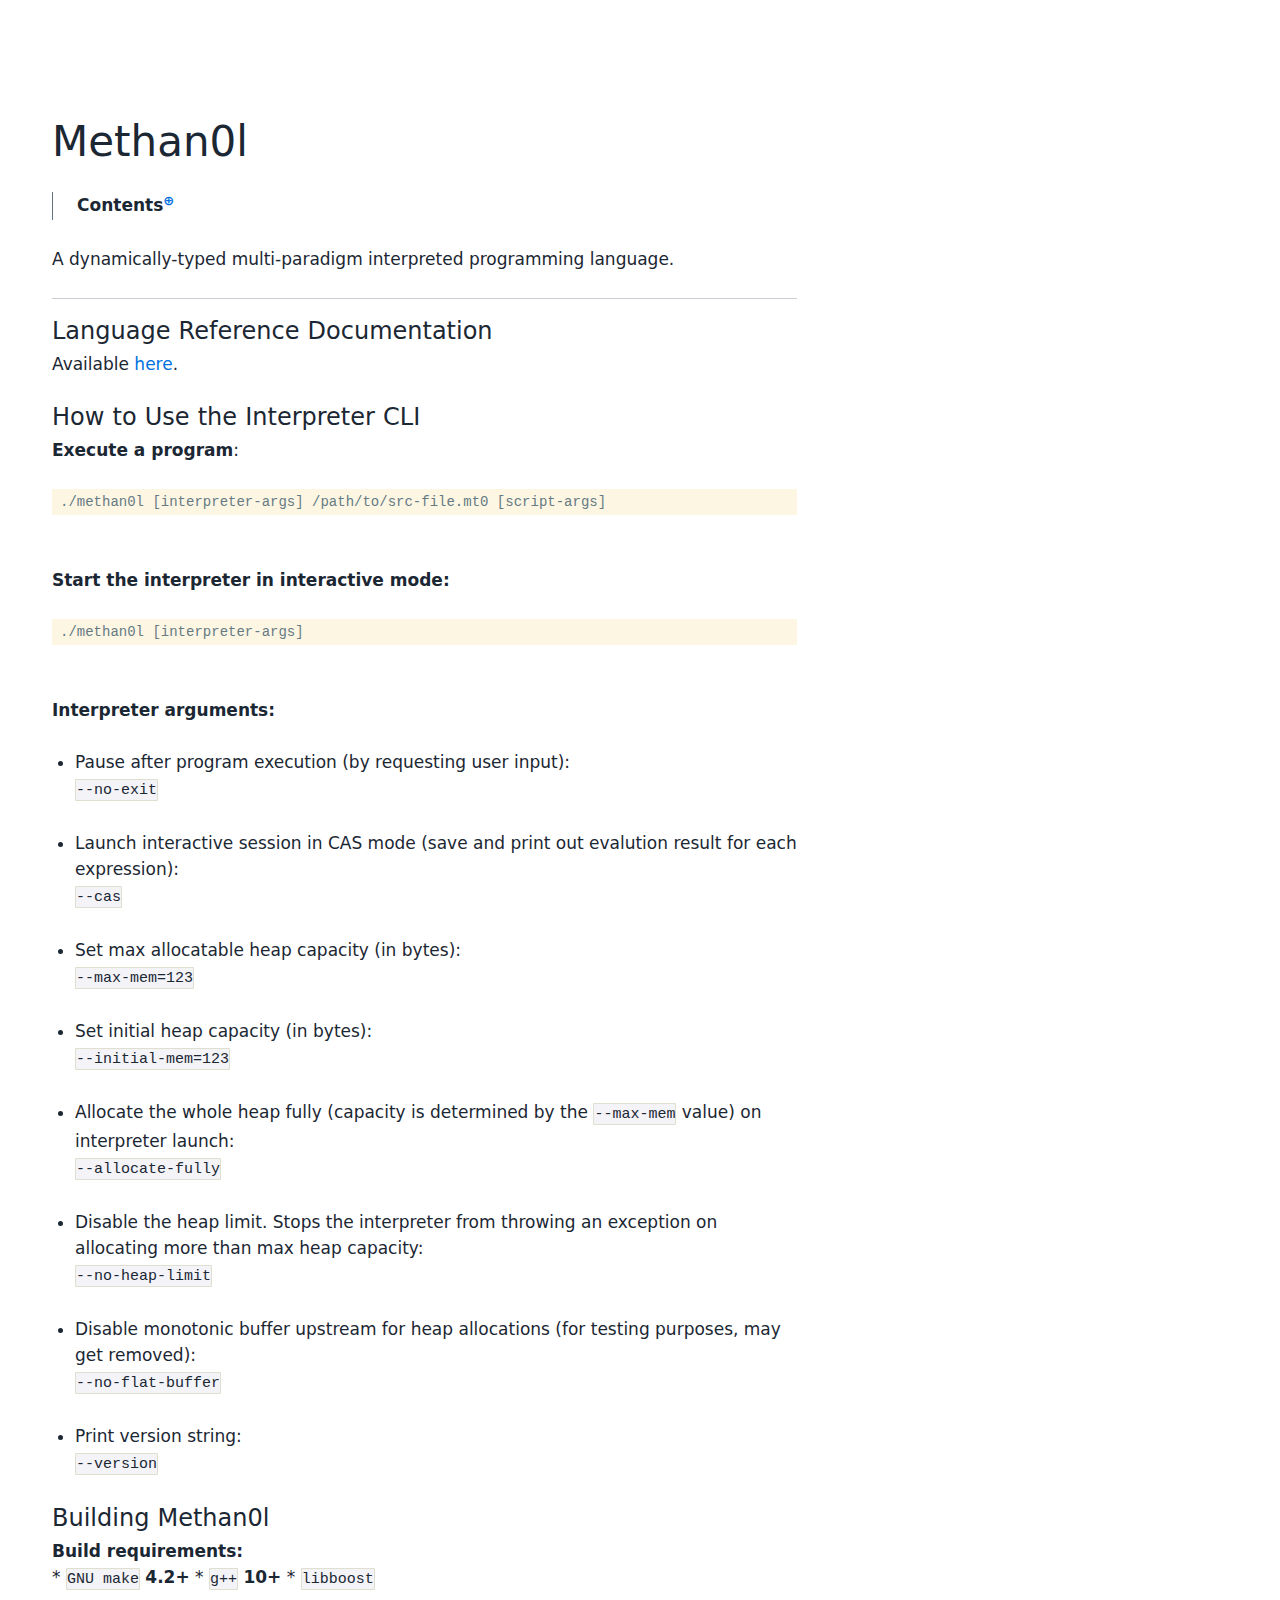
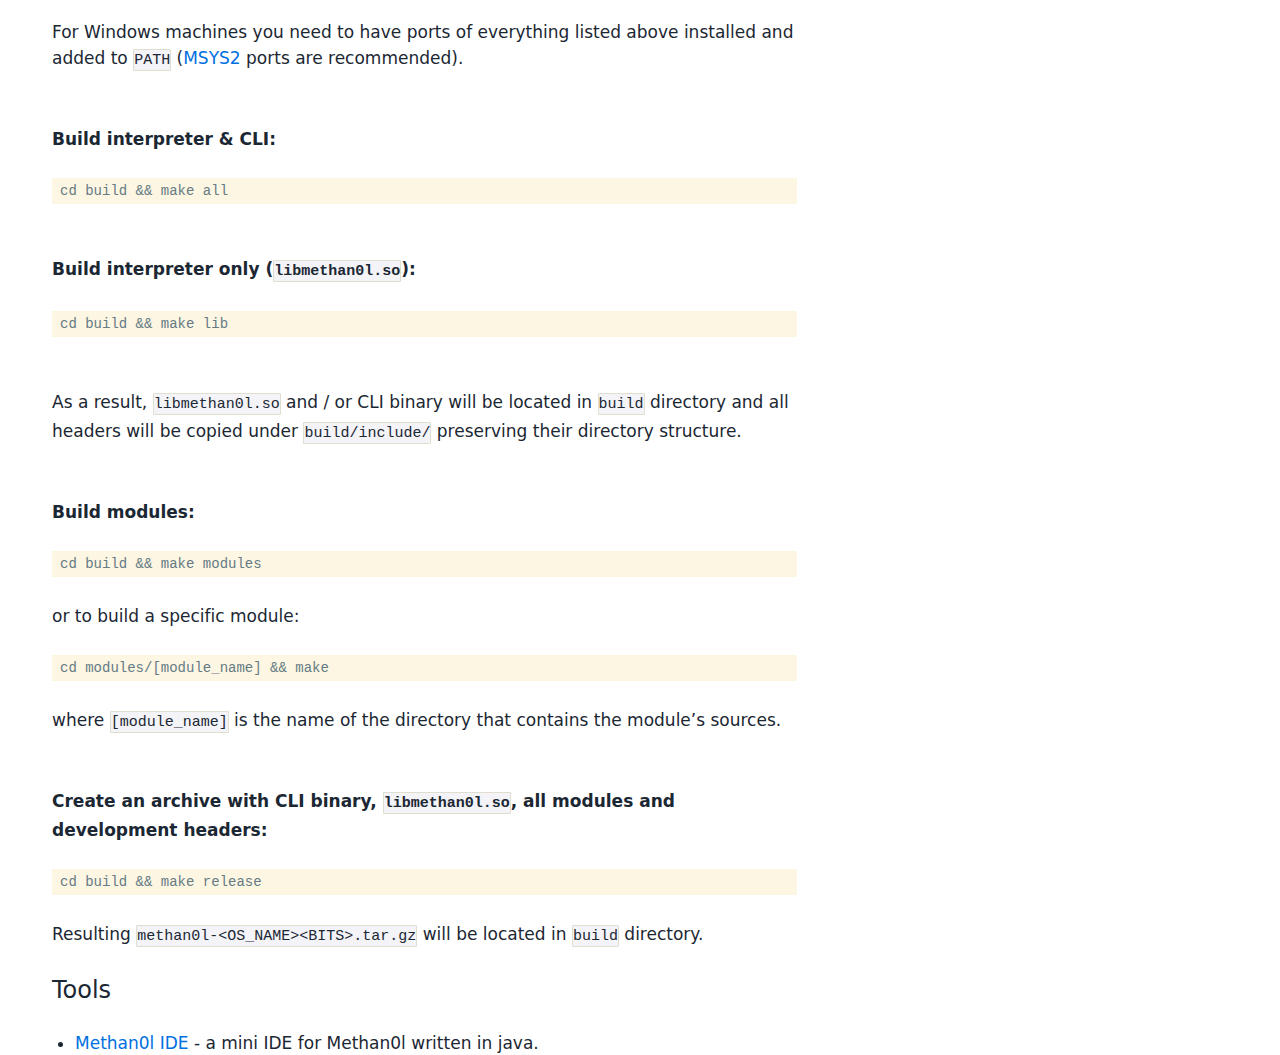
==== commit 00e4f43a: "Change docs link" ====
--- a/index.html
+++ b/index.html
@@ -56,7 +56,7 @@
 --h1-word-spacing: 1px;
 --h1-margin-top: 30px;
 --h1-margin-bottom: 12px;
---h2-font-size: 22px;
+--h2-font-size: 24px;
 --h2-code-font-size: 20px;
 --h2-line-height: 28px;
 --h2-word-spacing: 0.5px;
@@ -1108,7 +1108,7 @@
 <hr />
 <h2 id="language-reference-documentation">Language Reference
 Documentation</h2>
-<p>Available <a href="https://hitonoriol.github.io/methan0l-docs/">here</a>.</p>
+<p>Available <a href="./docs">here</a>.</p>
 <h2 id="how-to-use-the-interpreter-cli">How to Use the Interpreter
 CLI</h2>
 <p><strong>Execute a program</strong>:</p>
